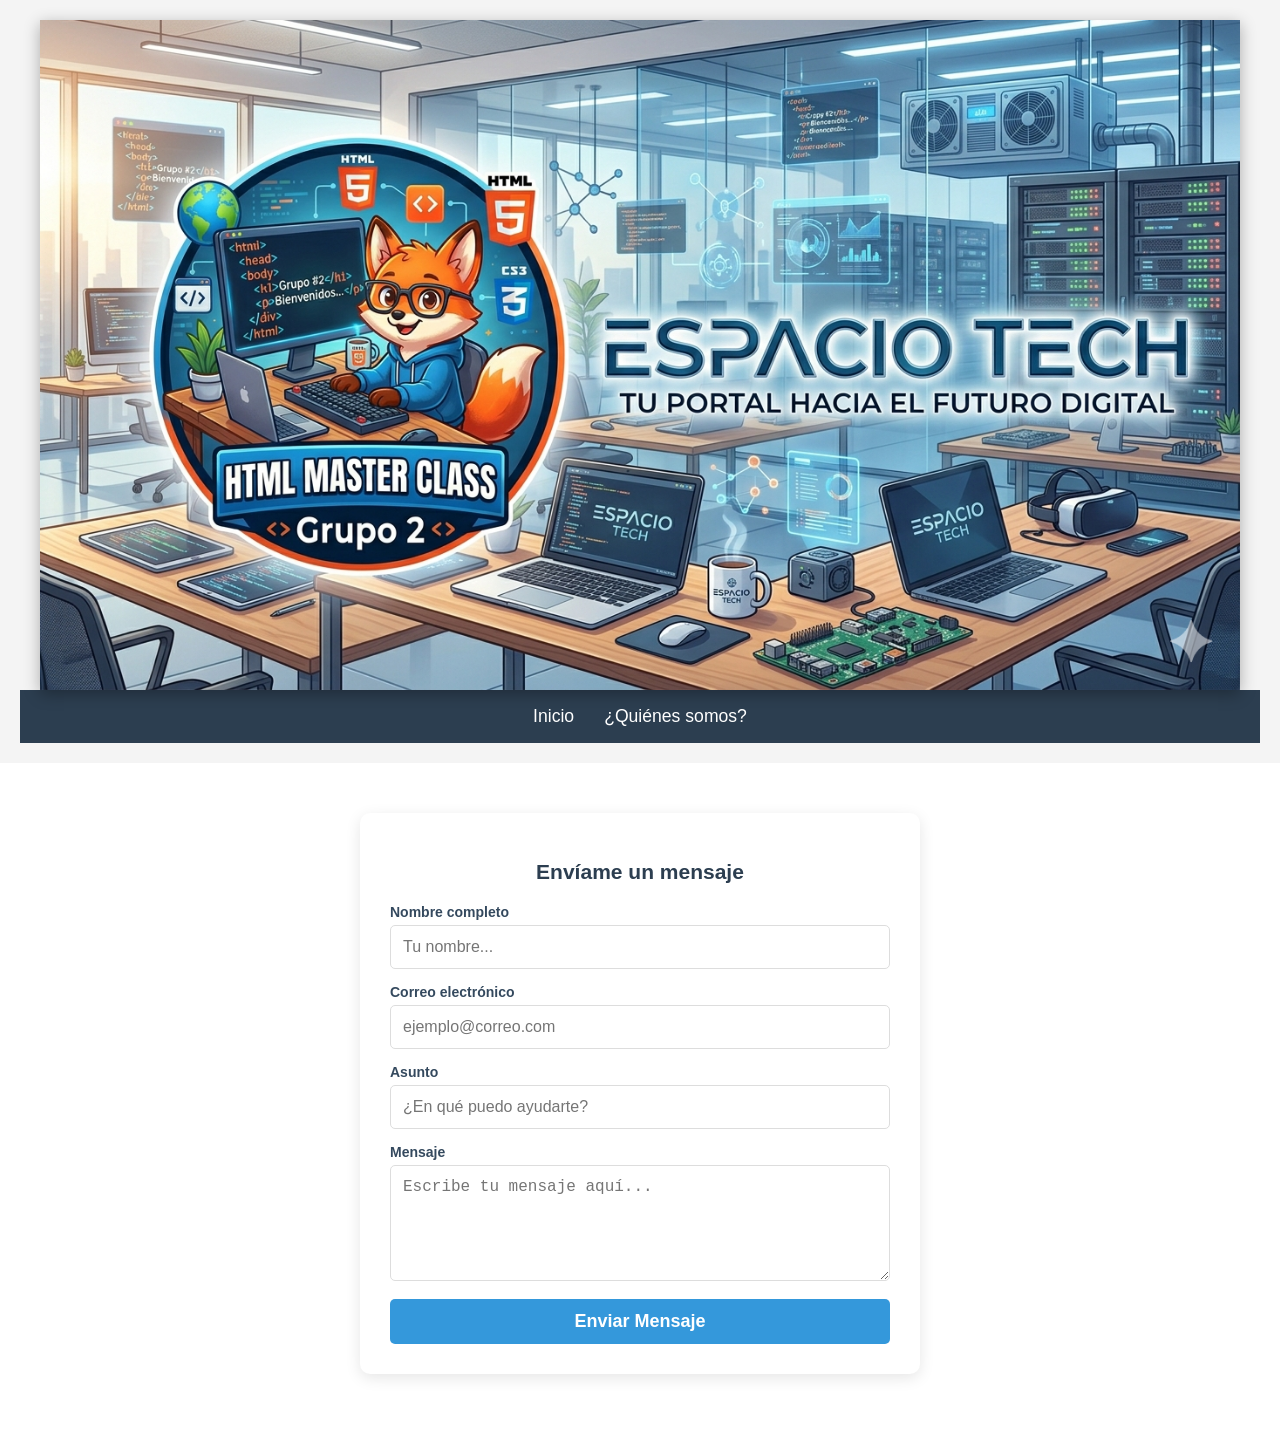
==== HTML/contactos.html @ 7a046a7b "Contactos" ====
<!DOCTYPE html>
<html lang="en">
<head>
    <meta charset="UTF-8">
    <meta name="viewport" content="width=device-width, initial-scale=1.0">
    <title>Document</title>
    <link rel="stylesheet" href="/CSS/estiloContactos.css">
</head>
<body>
    <header>

        <div class="header-container">
            <img src="/imagenes/EspacioTech.png" alt="Cabecera Espacio Tech - HTML Master Class" class="header-img">
        </div>

        
        <nav class="navbar">
            <ul class="nav-list">
                <li><a href="/index.html">Inicio</a></li>
                <li><a href="/HTML/quienesSomos.html">¿Quiénes somos?</a></li>
                <!-- <li><a href="/HTML/contactos.html" target="_blank" rel="noopener noreferrer">Contacto</a></li> -->
            </ul>
        </nav>
    </header>

    <section class="form-container">
    <form action="#" method="POST" class="contact-form">
        <h2>Envíame un mensaje</h2>
        
        <div class="form-group">
            <label for="nombre">Nombre completo</label>
            <input type="text" id="nombre" name="nombre" placeholder="Tu nombre..." required>
        </div>

        <div class="form-group">
            <label for="email">Correo electrónico</label>
            <input type="email" id="email" name="email" placeholder="ejemplo@correo.com" required>
        </div>

        <div class="form-group">
            <label for="asunto">Asunto</label>
            <input type="text" id="asunto" name="asunto" placeholder="¿En qué puedo ayudarte?">
        </div>

        <div class="form-group">
            <label for="mensaje">Mensaje</label>
            <textarea id="mensaje" name="mensaje" rows="5" placeholder="Escribe tu mensaje aquí..." required></textarea>
        </div>

        <button type="submit" class="btn-submit">Enviar Mensaje</button>
    </form>
</section>

</body>
</html>
---- CSS/estiloContactos.css ----
/*Estilos generales del cuerpo*/
body {
    font-family: Arial, sans-serif;
    font-size:14px ;
    margin: 0;
    padding: 0;
}

header {
    background-color: #f4f4f4;
    color: #333;
    padding: 20px;
    text-align: center;
}

/* Contenedor principal del menú */
.navbar {
    background-color: #2c3e50;
    padding: 1rem;
    display: flex;
    justify-content: center; /* Centra el menú horizontalmente */
}

/* Lista de navegación */
.nav-list {
    list-style: none;
    margin: 0;
    padding: 0;
    display: flex;
    gap: 30px; /* Espacio entre los elementos */
}

/* Estilos de los enlaces */
.nav-list li a {
    text-decoration: none;
    color: white;
    font-weight: 500;
    font-size: 1.1rem;
    transition: color 0.3s ease;
}

/* Efecto al pasar el ratón (Hover) */
.nav-list li a:hover {
    color: #3498db;
}


/* Estilos para que la cabecera se vea perfecta */

.header-container {
    max-width: 1200px; /* Ancho máximo para que no se estire demasiado en pantallas gigantes */
    margin: 0 auto;
    position: relative;
}

.header-img {
    width: 100%;
    height: auto;
    display: block;
    box-shadow: 0 4px 15px rgba(0, 0, 0, 0.3); /* Sombra para darle profundidad */
}


/* Ajuste para móviles */
@media (max-width: 768px) {
    .header-overlay h1 {
        font-size: 1.5rem;
    }
}


/* Estilos del contenedor */
.form-container {
    max-width: 500px;
    margin: 50px auto;
    background: #ffffff;
    padding: 30px;
    border-radius: 10px;
    box-shadow: 0 4px 15px rgba(0, 0, 0, 0.1);
    font-family: 'Segoe UI', Tahoma, Geneva, Verdana, sans-serif;
}

.contact-form h2 {
    margin-bottom: 20px;
    color: #2c3e50;
    text-align: center;
}

/* Grupos de entrada */
.form-group {
    margin-bottom: 15px;
}

.form-group label {
    display: block;
    margin-bottom: 5px;
    font-weight: 600;
    color: #34495e;
}

/* Campos de texto y email */
.form-group input, 
.form-group textarea {
    width: 100%;
    padding: 12px;
    border: 1px solid #ddd;
    border-radius: 5px;
    font-size: 16px;
    box-sizing: border-box; /* Asegura que el padding no afecte el ancho */
    transition: border-color 0.3s ease;
}

.form-group input:focus, 
.form-group textarea:focus {
    outline: none;
    border-color: #3498db;
}

/* Botón de envío */
.btn-submit {
    width: 100%;
    padding: 12px;
    background-color: #3498db;
    color: white;
    border: none;
    border-radius: 5px;
    font-size: 18px;
    font-weight: bold;
    cursor: pointer;
    transition: background-color 0.3s ease;
}

.btn-submit:hover {
    background-color: #2980b9;
}
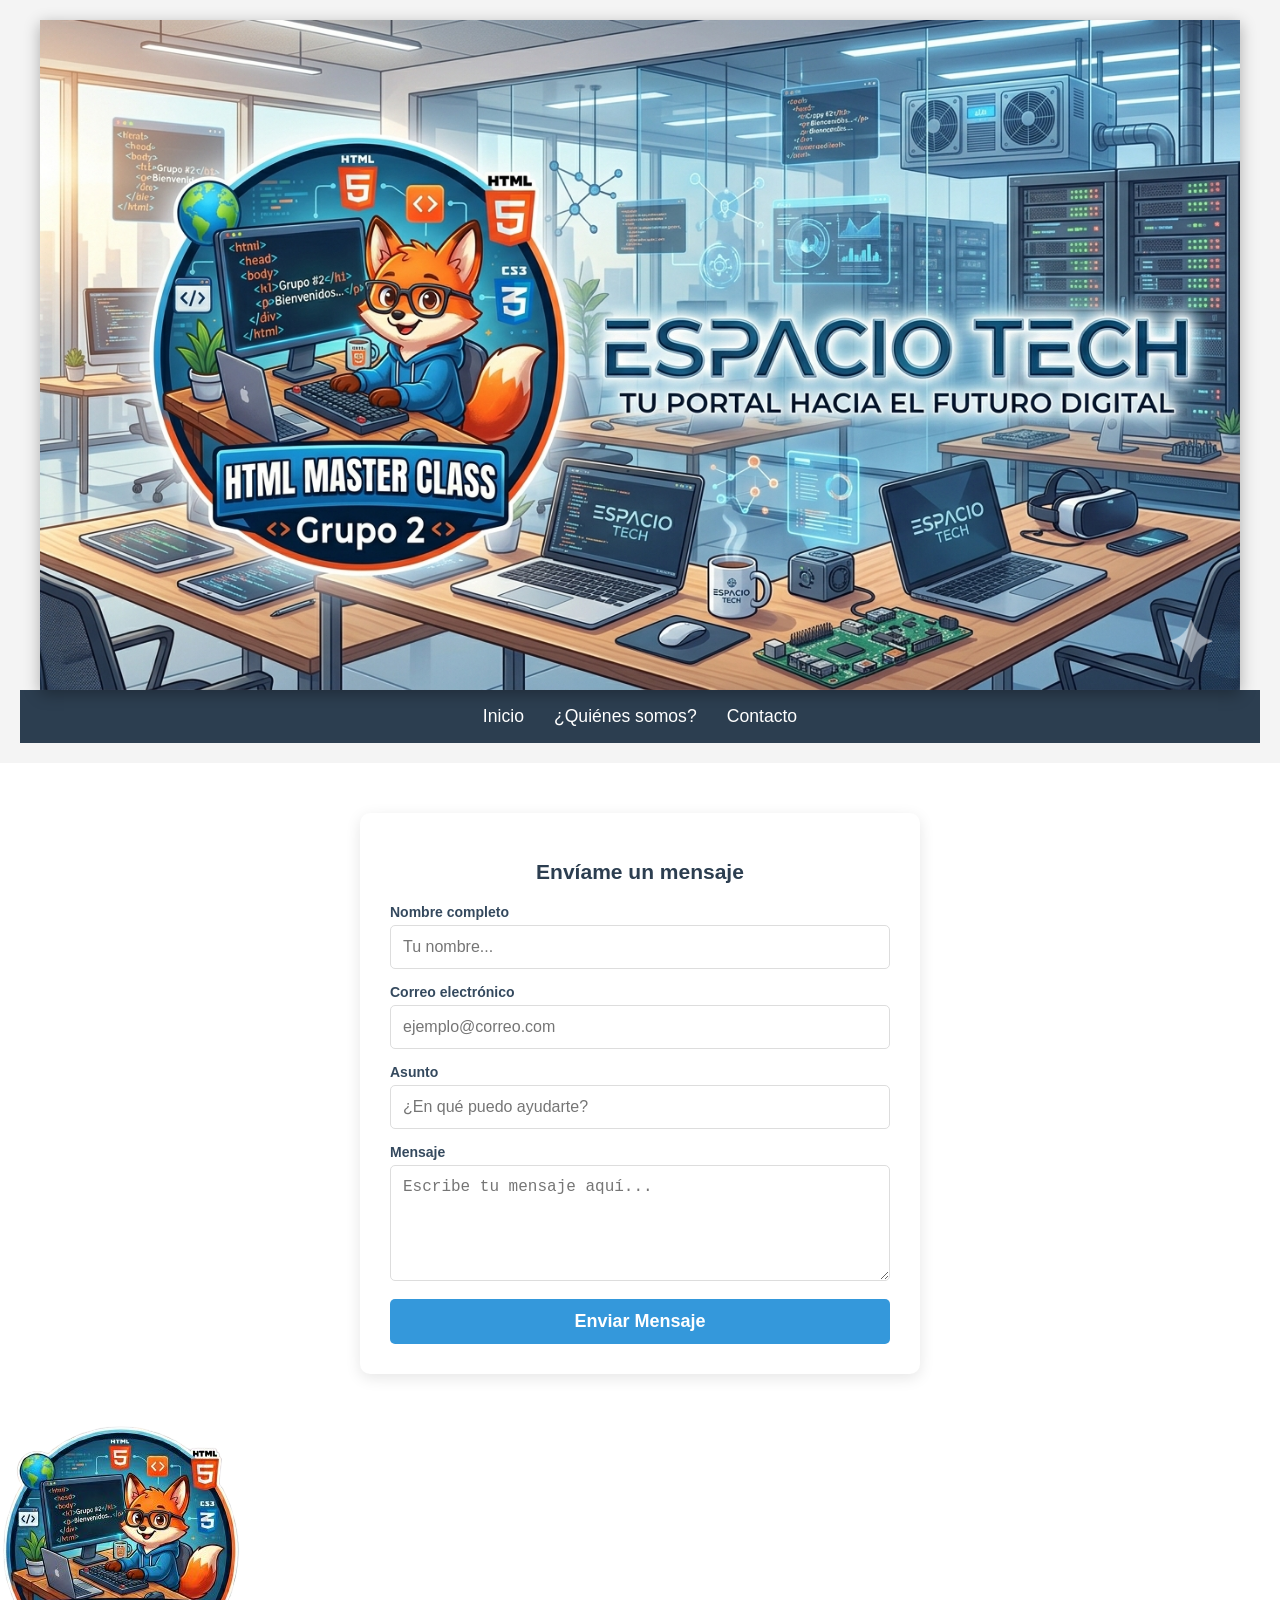
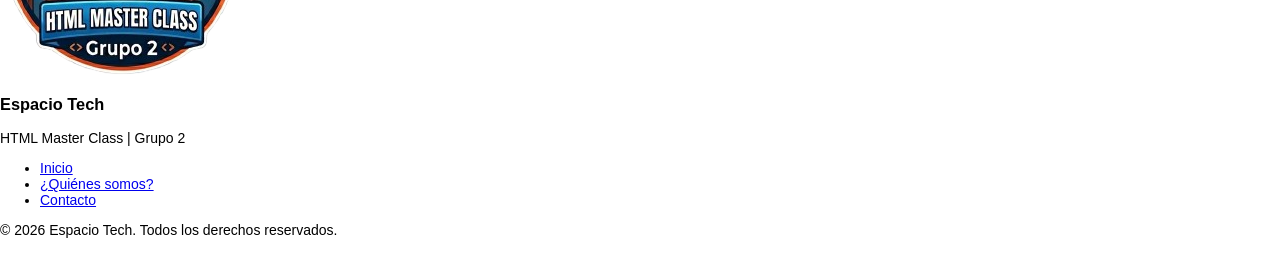
==== commit e3bad699: "Completando pagina" ====
--- a/HTML/contactos.html
+++ b/HTML/contactos.html
@@ -1,55 +1,80 @@
 <!DOCTYPE html>
 <html lang="en">
-<head>
-    <meta charset="UTF-8">
-    <meta name="viewport" content="width=device-width, initial-scale=1.0">
-    <title>Document</title>
-    <link rel="stylesheet" href="/CSS/estiloContactos.css">
-</head>
-<body>
-    <header>
+    <head>
+        <meta charset="UTF-8">
+        <meta name="viewport" content="width=device-width, initial-scale=1.0">
+        <title>Document</title>
+        <link rel="stylesheet" href="/CSS/estiloContactos.css">
+    </head>
+    <body>
+        <header>
+            <div class="header-container">
+                <img src="/imagenes/EspacioTech.png" alt="Cabecera Espacio Tech - HTML Master Class" class="header-img">
+            </div>
 
-        <div class="header-container">
-            <img src="/imagenes/EspacioTech.png" alt="Cabecera Espacio Tech - HTML Master Class" class="header-img">
+            <nav class="navbar">
+                <ul class="nav-list">
+                    <li><a href="/index.html">Inicio</a></li>
+                    <li><a href="/HTML/quienesSomos.html">¿Quiénes somos?</a></li>
+                    <li><a href="/HTML/contactos.html">Contacto</a></li>
+                </ul>
+            </nav>
+        </header>
+
+        <section class="form-container">
+        <form action="#" method="POST" class="contact-form">
+            <h2>Envíame un mensaje</h2>
+            
+            <div class="form-group">
+                <label for="nombre">Nombre completo</label>
+                <input type="text" id="nombre" name="nombre" placeholder="Tu nombre..." required>
+            </div>
+
+            <div class="form-group">
+                <label for="email">Correo electrónico</label>
+                <input type="email" id="email" name="email" placeholder="ejemplo@correo.com" required>
+            </div>
+
+            <div class="form-group">
+                <label for="asunto">Asunto</label>
+                <input type="text" id="asunto" name="asunto" placeholder="¿En qué puedo ayudarte?">
+            </div>
+
+            <div class="form-group">
+                <label for="mensaje">Mensaje</label>
+                <textarea id="mensaje" name="mensaje" rows="5" placeholder="Escribe tu mensaje aquí..." required></textarea>
+            </div>
+
+            <button type="submit" class="btn-submit">Enviar Mensaje</button>
+        </form>
+    </section>
+
+    <!-- Footer -->
+    <footer class="site-footer-v2">
+        <div class="footer-inner-wrapper">
+            
+            <div class="footer-branding">
+                <img src="/imagenes/FooterDos.png" alt="Logo Espacio Tech HTML Master Class" class="footer-logo-img">
+                <div class="branding-text">
+                    <h3>Espacio Tech</h3>
+                    <p>HTML Master Class | Grupo 2</p>
+                </div>
+            </div>
+
+            <nav class="footer-navigation-v2">
+                <ul>
+                    <li><a href="/index.html">Inicio</a></li>
+                    <li><a href="/HTML/quienesSomos.html">¿Quiénes somos?</a></li>
+                    <li><a href="/HTML/contactos.html">Contacto</a></li>
+                </ul>
+            </nav>
+            
         </div>
-
         
-        <nav class="navbar">
-            <ul class="nav-list">
-                <li><a href="/index.html">Inicio</a></li>
-                <li><a href="/HTML/quienesSomos.html">¿Quiénes somos?</a></li>
-                <!-- <li><a href="/HTML/contactos.html" target="_blank" rel="noopener noreferrer">Contacto</a></li> -->
-            </ul>
-        </nav>
-    </header>
-
-    <section class="form-container">
-    <form action="#" method="POST" class="contact-form">
-        <h2>Envíame un mensaje</h2>
-        
-        <div class="form-group">
-            <label for="nombre">Nombre completo</label>
-            <input type="text" id="nombre" name="nombre" placeholder="Tu nombre..." required>
+        <div class="footer-bottom-v2">
+            <p>&copy; 2026 Espacio Tech. Todos los derechos reservados.</p>
         </div>
-
-        <div class="form-group">
-            <label for="email">Correo electrónico</label>
-            <input type="email" id="email" name="email" placeholder="ejemplo@correo.com" required>
-        </div>
-
-        <div class="form-group">
-            <label for="asunto">Asunto</label>
-            <input type="text" id="asunto" name="asunto" placeholder="¿En qué puedo ayudarte?">
-        </div>
-
-        <div class="form-group">
-            <label for="mensaje">Mensaje</label>
-            <textarea id="mensaje" name="mensaje" rows="5" placeholder="Escribe tu mensaje aquí..." required></textarea>
-        </div>
-
-        <button type="submit" class="btn-submit">Enviar Mensaje</button>
-    </form>
-</section>
-
-</body>
+    </footer>
+    <!-- Fin del footer -->
+    </body>
 </html>
--- a/CSS/estiloContactos.css
+++ b/CSS/estiloContactos.css
@@ -132,4 +132,5 @@
 
 .btn-submit:hover {
     background-color: #2980b9;
-}+}
+
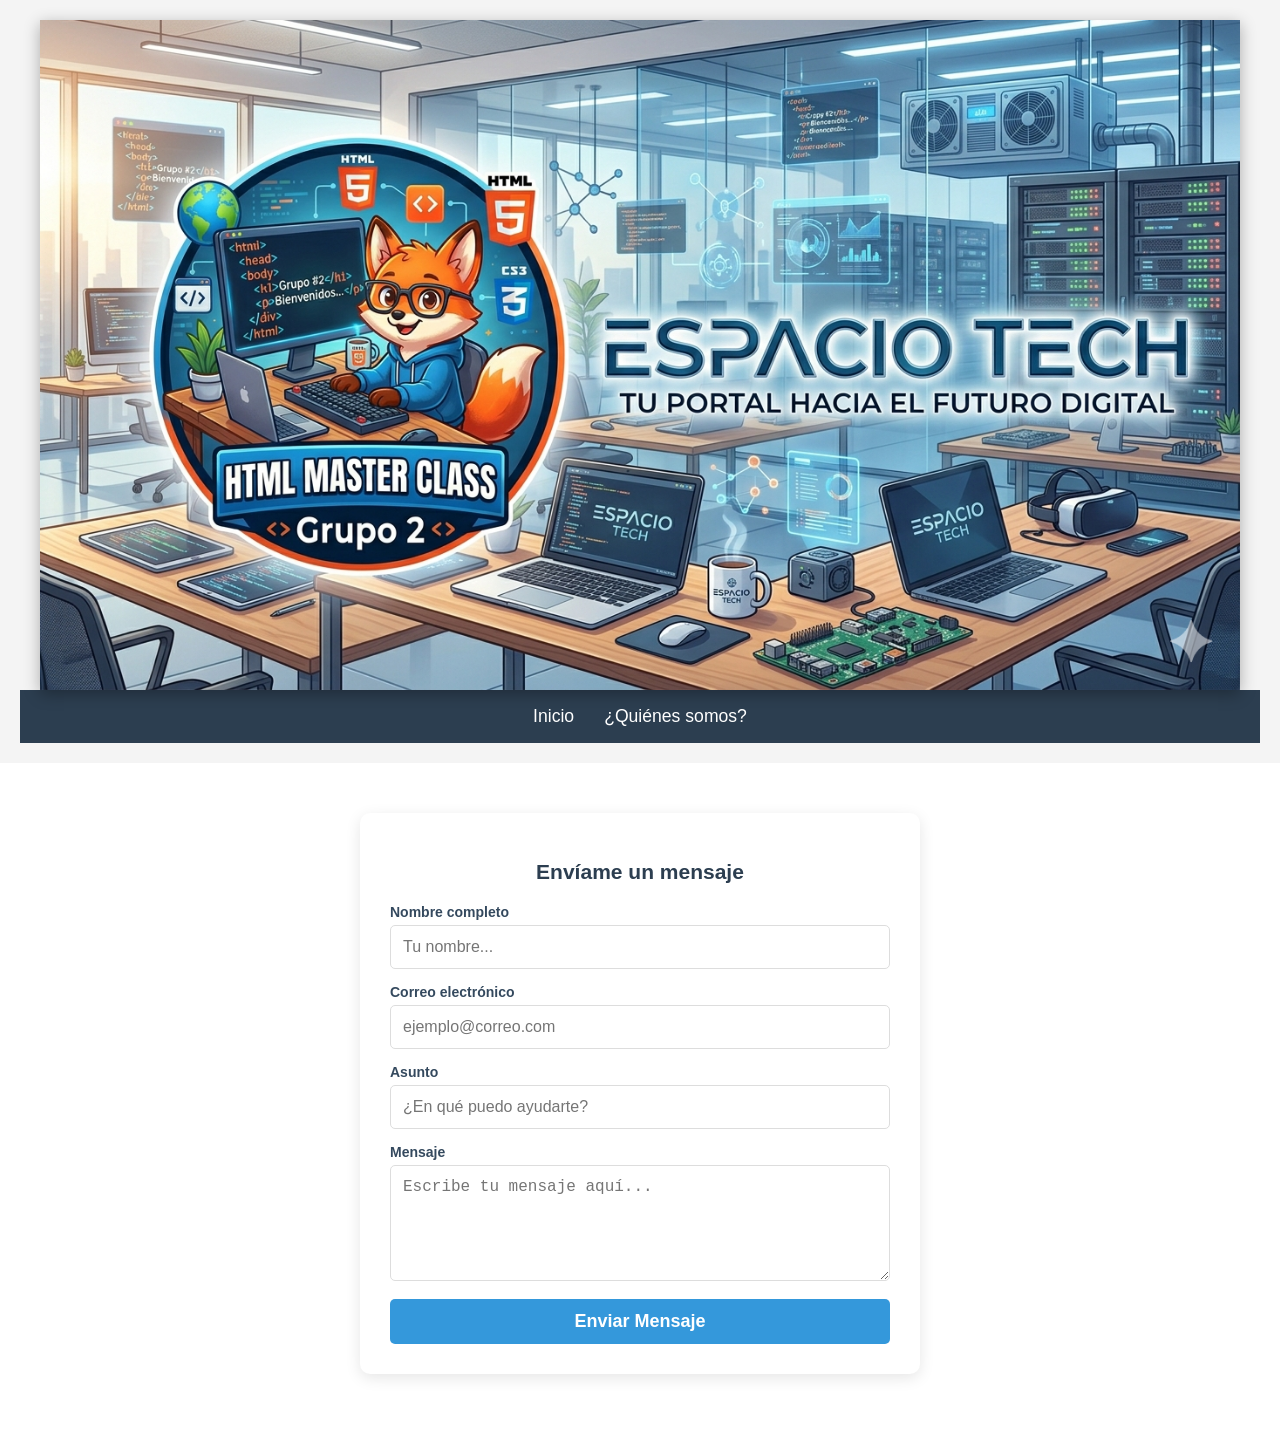
==== commit 9ddec6d2: "Merge remote-tracking branch 'origin/reseña' into Cambios-ARG" ====
--- a/HTML/contactos.html
+++ b/HTML/contactos.html
@@ -1,80 +1,57 @@
 <!DOCTYPE html>
 <html lang="en">
-    <head>
-        <meta charset="UTF-8">
-        <meta name="viewport" content="width=device-width, initial-scale=1.0">
-        <title>Document</title>
-        <link rel="stylesheet" href="/CSS/estiloContactos.css">
-    </head>
-    <body>
-        <header>
-            <div class="header-container">
-                <img src="/imagenes/EspacioTech.png" alt="Cabecera Espacio Tech - HTML Master Class" class="header-img">
-            </div>
+<head>
+    <meta charset="UTF-8">
+    <meta name="viewport" content="width=device-width, initial-scale=1.0">
+    <title>Document</title>
+    <link rel="stylesheet" href="/CSS/estiloContactos.css">
+</head>
+<body>
+    <header>
 
-            <nav class="navbar">
-                <ul class="nav-list">
-                    <li><a href="/index.html">Inicio</a></li>
-                    <li><a href="/HTML/quienesSomos.html">¿Quiénes somos?</a></li>
-                    <li><a href="/HTML/contactos.html">Contacto</a></li>
-                </ul>
-            </nav>
-        </header>
+        <div class="header-container">
+            <img src="/imagenes/EspacioTech.png" alt="Cabecera Espacio Tech - HTML Master Class" class="header-img">
+        </div>
 
-        <section class="form-container">
-        <form action="#" method="POST" class="contact-form">
-            <h2>Envíame un mensaje</h2>
-            
-            <div class="form-group">
-                <label for="nombre">Nombre completo</label>
-                <input type="text" id="nombre" name="nombre" placeholder="Tu nombre..." required>
-            </div>
+        
+        <nav class="navbar">
+            <ul class="nav-list">
+                <li><a href="/index.html">Inicio</a></li>
+                <li><a href="/HTML/quienesSomos.html">¿Quiénes somos?</a></li>
+                <!-- <li><a href="/HTML/contactos.html" target="_blank" rel="noopener noreferrer">Contacto</a></li> -->
+            </ul>
+        </nav>
+    </header>
 
-            <div class="form-group">
-                <label for="email">Correo electrónico</label>
-                <input type="email" id="email" name="email" placeholder="ejemplo@correo.com" required>
-            </div>
+    <section class="form-container">
+    <form action="#" method="POST" class="contact-form">
+        <h2>Envíame un mensaje</h2>
+        
+        <div class="form-group">
+            <label for="nombre">Nombre completo</label>
+            <input type="text" id="nombre" name="nombre" placeholder="Tu nombre..." required>
+        </div>
 
-            <div class="form-group">
-                <label for="asunto">Asunto</label>
-                <input type="text" id="asunto" name="asunto" placeholder="¿En qué puedo ayudarte?">
-            </div>
+        <div class="form-group">
+            <label for="email">Correo electrónico</label>
+            <input type="email" id="email" name="email" placeholder="ejemplo@correo.com" required>
+        </div>
 
-            <div class="form-group">
-                <label for="mensaje">Mensaje</label>
-                <textarea id="mensaje" name="mensaje" rows="5" placeholder="Escribe tu mensaje aquí..." required></textarea>
-            </div>
+        <div class="form-group">
+            <label for="asunto">Asunto</label>
+            <input type="text" id="asunto" name="asunto" placeholder="¿En qué puedo ayudarte?">
+        </div>
 
-            <button type="submit" class="btn-submit">Enviar Mensaje</button>
-        </form>
-    </section>
+        <div class="form-group">
+            <label for="mensaje">Mensaje</label>
+            <textarea id="mensaje" name="mensaje" rows="5" placeholder="Escribe tu mensaje aquí..." required></textarea>
+        </div>
 
-    <!-- Footer -->
-    <footer class="site-footer-v2">
-        <div class="footer-inner-wrapper">
-            
-            <div class="footer-branding">
-                <img src="/imagenes/FooterDos.png" alt="Logo Espacio Tech HTML Master Class" class="footer-logo-img">
-                <div class="branding-text">
-                    <h3>Espacio Tech</h3>
-                    <p>HTML Master Class | Grupo 2</p>
-                </div>
-            </div>
+        <button type="submit" class="btn-submit">Enviar Mensaje</button>
+    </form>
+</section>
 
-            <nav class="footer-navigation-v2">
-                <ul>
-                    <li><a href="/index.html">Inicio</a></li>
-                    <li><a href="/HTML/quienesSomos.html">¿Quiénes somos?</a></li>
-                    <li><a href="/HTML/contactos.html">Contacto</a></li>
-                </ul>
-            </nav>
-            
-        </div>
-        
-        <div class="footer-bottom-v2">
-            <p>&copy; 2026 Espacio Tech. Todos los derechos reservados.</p>
-        </div>
-    </footer>
-    <!-- Fin del footer -->
-    </body>
+
+
+</body>
 </html>
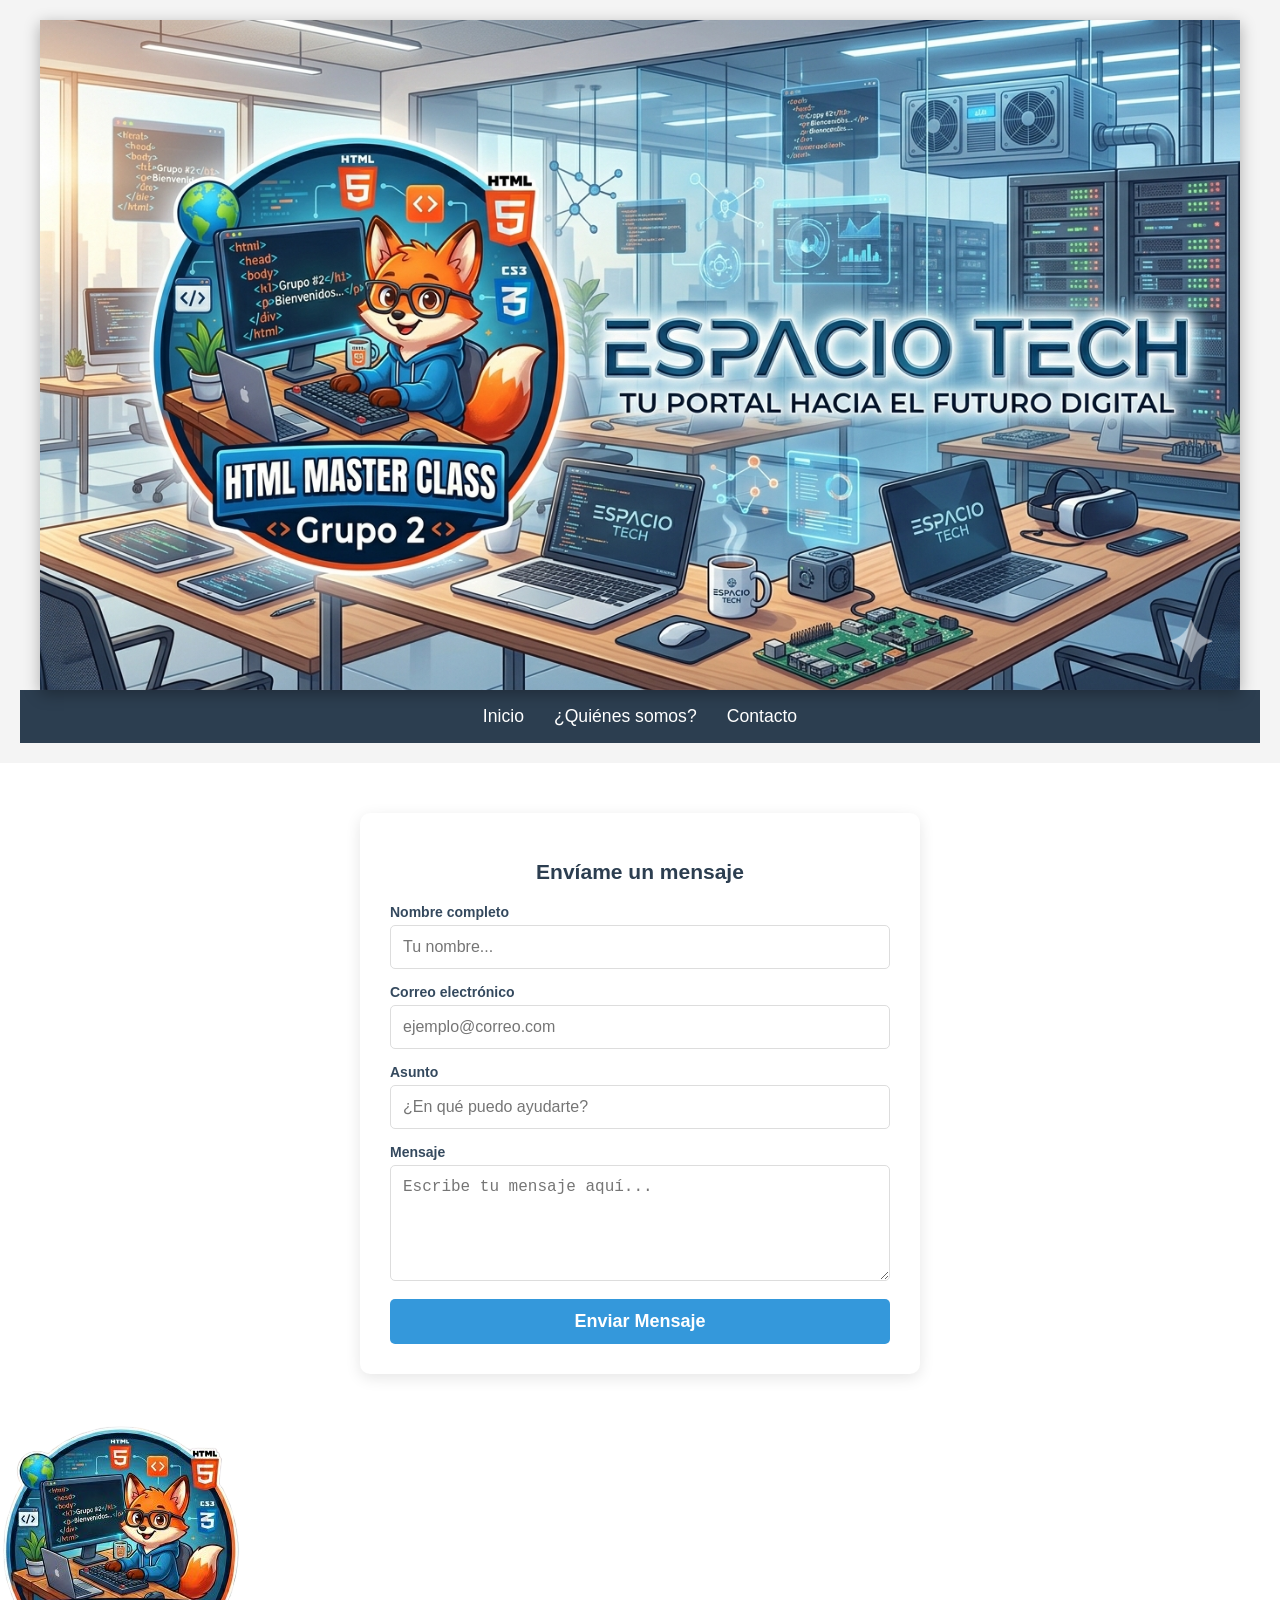
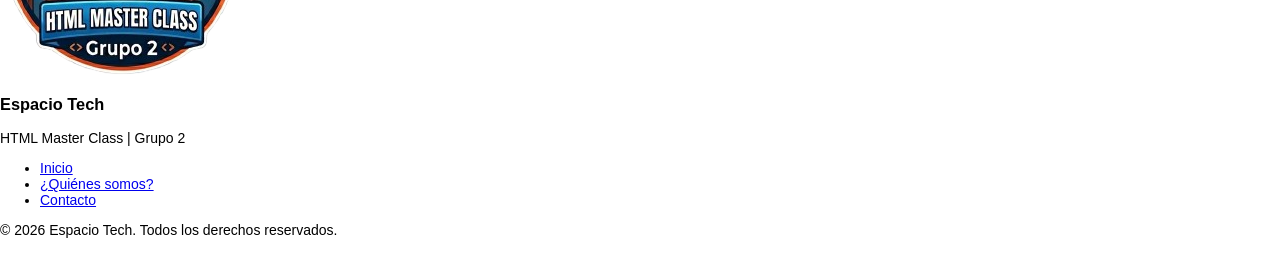
==== commit 5b743e51: "Merge remote-tracking branch 'origin/EduardoRama' into Cambios-ARG" ====
--- a/HTML/contactos.html
+++ b/HTML/contactos.html
@@ -1,57 +1,81 @@
 <!DOCTYPE html>
 <html lang="en">
-<head>
-    <meta charset="UTF-8">
-    <meta name="viewport" content="width=device-width, initial-scale=1.0">
-    <title>Document</title>
-    <link rel="stylesheet" href="/CSS/estiloContactos.css">
-</head>
-<body>
-    <header>
+    <head>
+        <meta charset="UTF-8">
+        <meta name="viewport" content="width=device-width, initial-scale=1.0">
+        <title>Espacio Tech
+</title>
+        <link rel="stylesheet" href="/CSS/estiloContactos.css">
+    </head>
+    <body>
+        <header>
+            <div class="header-container">
+                <img src="/imagenes/EspacioTech.png" alt="Cabecera Espacio Tech - HTML Master Class" class="header-img">
+            </div>
 
-        <div class="header-container">
-            <img src="/imagenes/EspacioTech.png" alt="Cabecera Espacio Tech - HTML Master Class" class="header-img">
+            <nav class="navbar">
+                <ul class="nav-list">
+                    <li><a href="/index.html">Inicio</a></li>
+                    <li><a href="/HTML/quienesSomos.html">¿Quiénes somos?</a></li>
+                    <li><a href="/HTML/contactos.html">Contacto</a></li>
+                </ul>
+            </nav>
+        </header>
+
+        <section class="form-container">
+        <form action="#" method="POST" class="contact-form">
+            <h2>Envíame un mensaje</h2>
+            
+            <div class="form-group">
+                <label for="nombre">Nombre completo</label>
+                <input type="text" id="nombre" name="nombre" placeholder="Tu nombre..." required>
+            </div>
+
+            <div class="form-group">
+                <label for="email">Correo electrónico</label>
+                <input type="email" id="email" name="email" placeholder="ejemplo@correo.com" required>
+            </div>
+
+            <div class="form-group">
+                <label for="asunto">Asunto</label>
+                <input type="text" id="asunto" name="asunto" placeholder="¿En qué puedo ayudarte?">
+            </div>
+
+            <div class="form-group">
+                <label for="mensaje">Mensaje</label>
+                <textarea id="mensaje" name="mensaje" rows="5" placeholder="Escribe tu mensaje aquí..." required></textarea>
+            </div>
+
+            <button type="submit" class="btn-submit">Enviar Mensaje</button>
+        </form>
+    </section>
+
+    <!-- Footer -->
+    <footer class="site-footer-v2">
+        <div class="footer-inner-wrapper">
+            
+            <div class="footer-branding">
+                <img src="/imagenes/FooterDos.png" alt="Logo Espacio Tech HTML Master Class" class="footer-logo-img">
+                <div class="branding-text">
+                    <h3>Espacio Tech</h3>
+                    <p>HTML Master Class | Grupo 2</p>
+                </div>
+            </div>
+
+            <nav class="footer-navigation-v2">
+                <ul>
+                    <li><a href="/index.html">Inicio</a></li>
+                    <li><a href="/HTML/quienesSomos.html">¿Quiénes somos?</a></li>
+                    <li><a href="/HTML/contactos.html">Contacto</a></li>
+                </ul>
+            </nav>
+            
         </div>
-
         
-        <nav class="navbar">
-            <ul class="nav-list">
-                <li><a href="/index.html">Inicio</a></li>
-                <li><a href="/HTML/quienesSomos.html">¿Quiénes somos?</a></li>
-                <!-- <li><a href="/HTML/contactos.html" target="_blank" rel="noopener noreferrer">Contacto</a></li> -->
-            </ul>
-        </nav>
-    </header>
-
-    <section class="form-container">
-    <form action="#" method="POST" class="contact-form">
-        <h2>Envíame un mensaje</h2>
-        
-        <div class="form-group">
-            <label for="nombre">Nombre completo</label>
-            <input type="text" id="nombre" name="nombre" placeholder="Tu nombre..." required>
+        <div class="footer-bottom-v2">
+            <p>&copy; 2026 Espacio Tech. Todos los derechos reservados.</p>
         </div>
-
-        <div class="form-group">
-            <label for="email">Correo electrónico</label>
-            <input type="email" id="email" name="email" placeholder="ejemplo@correo.com" required>
-        </div>
-
-        <div class="form-group">
-            <label for="asunto">Asunto</label>
-            <input type="text" id="asunto" name="asunto" placeholder="¿En qué puedo ayudarte?">
-        </div>
-
-        <div class="form-group">
-            <label for="mensaje">Mensaje</label>
-            <textarea id="mensaje" name="mensaje" rows="5" placeholder="Escribe tu mensaje aquí..." required></textarea>
-        </div>
-
-        <button type="submit" class="btn-submit">Enviar Mensaje</button>
-    </form>
-</section>
-
-
-
-</body>
+    </footer>
+    <!-- Fin del footer -->
+    </body>
 </html>
